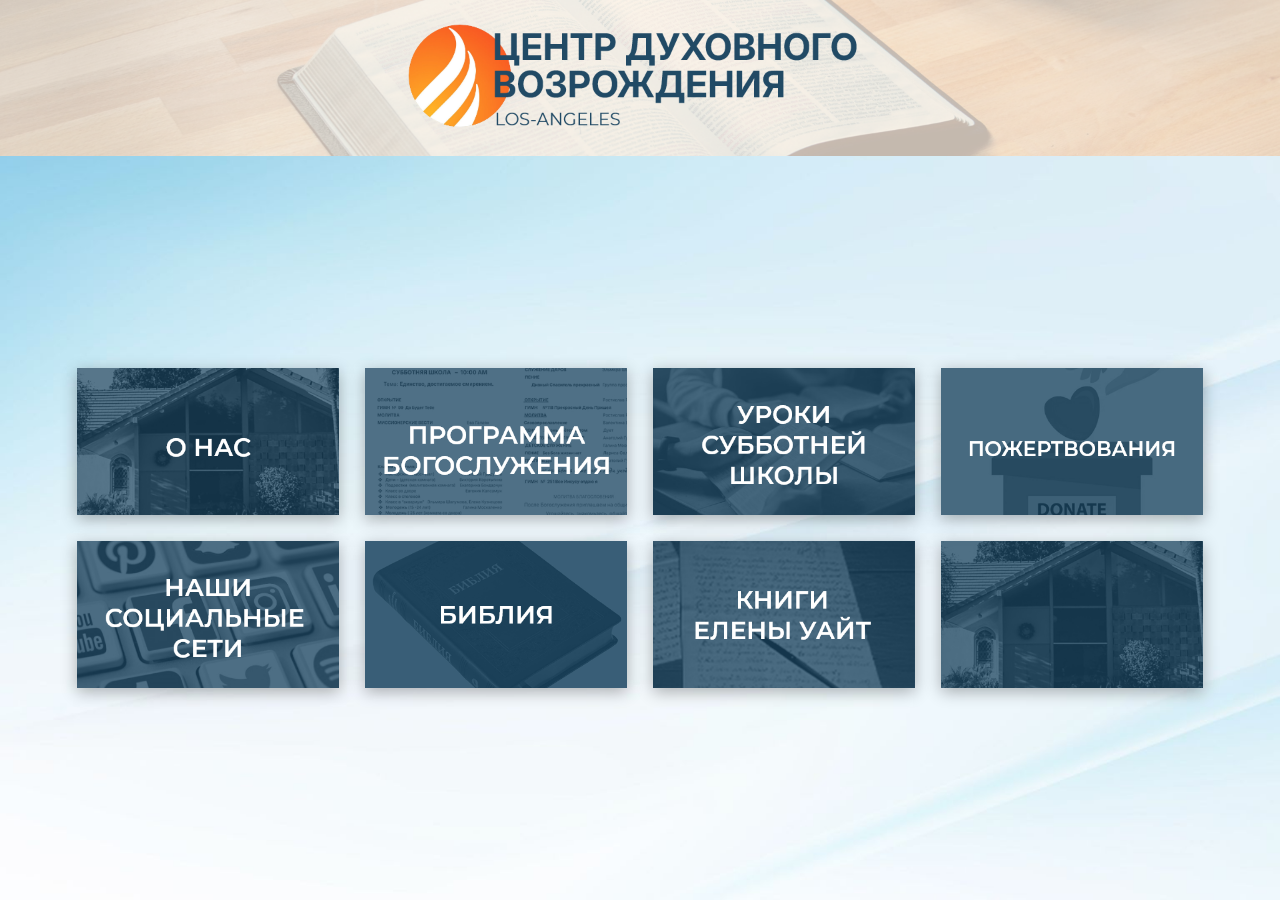
==== index.html @ 753c7f09 "Initial upload" ====
<!DOCTYPE html>
<html lang="ru">
<head>
    <meta charset="UTF-8">
    <meta name="viewport" content="width=device-width, initial-scale=1.0">
    <title>Инфо-меню</title>
    <link rel="stylesheet" href="css/style.css">
</head>
<body>
    <div class="kiosk-container">
        <header class="main-header">
            <img src="images/header.png" alt="Header" class="header-img">
        </header>
        
        <main class="button-grid">
            <a href="about.html" class="grid-item" style="background-image: url('images/btn1.png');"></a>
            <a href="https://sites.google.com/view/sdaschedule" class="grid-item" style="background-image: url('images/btn2.png');"></a>
            <a href="https://esd.adventist.org/sabbath-school-lessons/" class="grid-item" style="background-image: url('images/btn3.png');"></a>
            <a href="https://adventistgiving.org/donate/ANPPPG" class="grid-item" style="background-image: url('images/btn4.png');"></a>
            <a href="https://adventistla.org" class="grid-item" style="background-image: url('images/btn5.png');"></a>
            <a href="https://www.bible.com/ru/bible/400/JHN.1.SYNO" class="grid-item" style="background-image: url('images/btn6.png');"></a>
            <a href="https://m.egwwritings.org/ru" class="grid-item" style="background-image: url('images/btn7.png');"></a>
            <a href="" class="grid-item" style="background-image: url('images/btn8.png');"></a>
        </main>
    </div>
</body>
</html>
---- css/style.css ----
/* 1. Общие настройки */
* {
    margin: 0;
    padding: 0;
    box-sizing: border-box;
}

body, html {
    width: 100%;
    min-height: 100vh;
    background-color: #000;
    font-family: sans-serif;
    overflow-x: hidden;
}

/* 2. Главная страница (Меню) */
.kiosk-container {
    width: 100%;
    min-height: 100vh;
    display: flex;
    flex-direction: column;
    background: url('../images/hero.jpg') no-repeat center center / cover;
    background-attachment: fixed;
}

/* Шапка на всю ширину */
.main-header {
    width: 100%;
    flex: 0 0 auto;
}

.header-img {
    width: 100%;
    height: auto;
    display: block;
    object-fit: cover;
}

/* Сетка кнопок */
.button-grid {
    flex: 1;
    display: grid;
    grid-template-columns: repeat(4, 1fr); /* 4 колонки для ПК */
    grid-template-rows: auto auto;
    gap: 2vw; /* Гибкий отступ между кнопками */
    padding: 4vw 6vw; /* Гибкие отступы от краев экрана */
    align-content: center;
}

.grid-item {
    display: block;
    background-size: cover;
    background-position: center;
    background-repeat: no-repeat;
    text-decoration: none;
    aspect-ratio: 16 / 9; /* Пропорция кнопок из XD */
    transition: transform 0.1s ease;
    box-shadow: 0 4px 15px rgba(0,0,0,0.3);
}

.grid-item:active {
    transform: scale(0.96);
}

/* 3. Внутренняя страница (Контент) */
.page-wrapper {
    position: relative;
    width: 100%;
    height: auto;
}

.full-page-img {
    width: 100%;
    height: auto;
    display: block;
}

/* Кнопка Домой: Фиксированные % для сохранения позиции и масштаба */
.home-link {
    position: absolute;
    /* Позиция относительно page.jpg (расчет от 1920x1080) */
    top: 4.81%;  /* 52px / 1080px */
    left: 7.29%; /* 140px / 1920px */
    z-index: 100;
    width: 8.33%; /* 160px / 1920px */
    min-width: 60px; /* Защита от чрезмерного уменьшения */
    background: none;
    border: none;
    padding: 0;
}

.home-img {
    width: 100%;
    height: auto;
    display: block;
    filter: drop-shadow(0 2px 5px rgba(0,0,0,0.2));
}

/* 4. Адаптация под смартфоны (Экран меньше 768px) */
@media (max-width: 768px) {
    .button-grid {
        grid-template-columns: repeat(2, 1fr); /* 2 колонки на телефонах */
        gap: 15px;
        padding: 20px;
    }

    .home-link {
        /* На телефонах смещаем чуть ближе к углу для удобства */
        top: 3%;
        left: 5%;
        width: 15%; /* Делаем чуть крупнее относительно экрана телефона */
    }
}
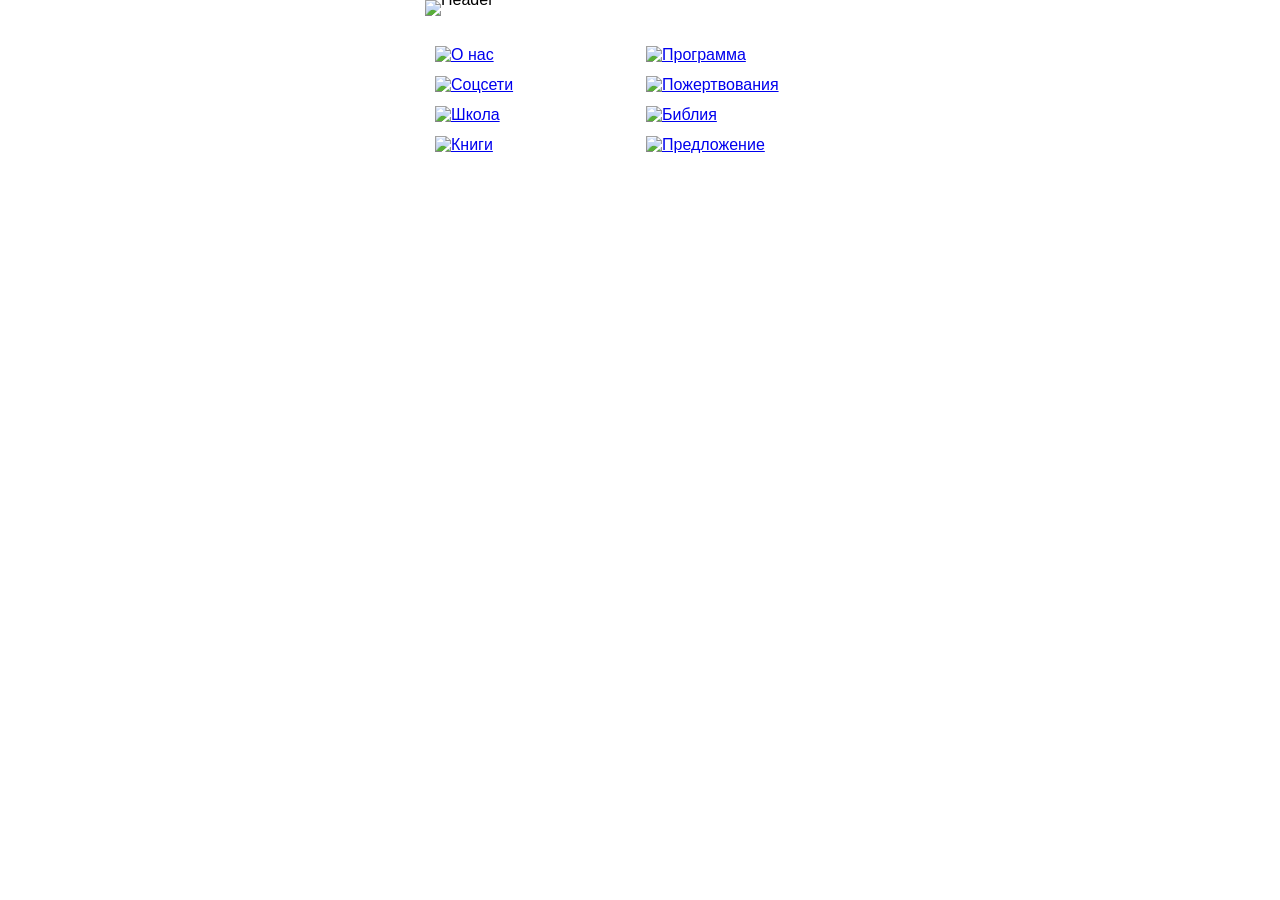
==== commit c069d753: "Update index.html" ====
--- a/index.html
+++ b/index.html
@@ -3,25 +3,90 @@
 <head>
     <meta charset="UTF-8">
     <meta name="viewport" content="width=device-width, initial-scale=1.0">
-    <title>Инфо-меню</title>
-    <link rel="stylesheet" href="css/style.css">
+    <title>Меню - Центр Духовного Возрождения</title>
+    <style>
+        /* Базовые сбросы */
+        * { box-sizing: border-box; margin: 0; padding: 0; }
+        
+        body {
+            background: url('images/background.jpg') no-repeat center top;
+            background-size: cover;
+            background-attachment: fixed;
+            display: flex;
+            justify-content: center;
+            min-height: 100vh;
+            font-family: -apple-system, sans-serif;
+        }
+
+        /* Главный контейнер ровно 430px */
+        .main-container {
+            width: 430px;
+            display: flex;
+            flex-direction: column;
+            align-items: center;
+        }
+
+        /* Шапка без отступов сверху и по бокам */
+        .header-top {
+            width: 100%;
+            line-height: 0; /* Убирает микро-отступ под картинкой */
+            margin-bottom: 30px; /* Тот самый отступ до кнопок */
+        }
+
+        .header-top img {
+            width: 100%;
+            height: auto;
+            display: block;
+        }
+
+        /* Сетка кнопок */
+        .grid-container {
+            display: grid;
+            grid-template-columns: repeat(2, 1fr);
+            gap: 12px;
+            width: 100%;
+            padding: 0 10px; /* Небольшой отступ кнопок от краев контейнера */
+        }
+
+        .grid-container a {
+            display: block;
+            width: 100%;
+        }
+
+        .grid-container img {
+            width: 100%;
+            height: auto;
+            display: block;
+        }
+
+        /* Адаптивность для экранов меньше 430px */
+        @media (max-width: 430px) {
+            .main-container {
+                width: 100%;
+            }
+        }
+    </style>
 </head>
 <body>
-    <div class="kiosk-container">
-        <header class="main-header">
-            <img src="images/header.png" alt="Header" class="header-img">
+
+    <div class="main-container">
+        <!-- Шапка: вплотную к верху и бокам -->
+        <header class="header-top">
+            <img src="images/header.svg" alt="Header">
         </header>
-        
-        <main class="button-grid">
-            <a href="about.html" class="grid-item" style="background-image: url('images/btn1.png');"></a>
-            <a href="https://sites.google.com/view/sdaschedule" class="grid-item" style="background-image: url('images/btn2.png');"></a>
-            <a href="https://esd.adventist.org/sabbath-school-lessons/" class="grid-item" style="background-image: url('images/btn3.png');"></a>
-            <a href="https://adventistgiving.org/donate/ANPPPG" class="grid-item" style="background-image: url('images/btn4.png');"></a>
-            <a href="https://adventistla.org" class="grid-item" style="background-image: url('images/btn5.png');"></a>
-            <a href="https://www.bible.com/ru/bible/400/JHN.1.SYNO" class="grid-item" style="background-image: url('images/btn6.png');"></a>
-            <a href="https://m.egwwritings.org/ru" class="grid-item" style="background-image: url('images/btn7.png');"></a>
-            <a href="" class="grid-item" style="background-image: url('images/btn8.png');"></a>
+
+        <!-- Сетка кнопок через 150px от шапки -->
+        <main class="grid-container">
+            <a href="about.html"><img src="images/about.svg" alt="О нас"></a>
+            <a href="program.html"><img src="images/program.svg" alt="Программа"></a>
+            <a href="social.html"><img src="images/social.svg" alt="Соцсети"></a>
+            <a href="donate.html"><img src="images/donate.svg" alt="Пожертвования"></a>
+            <a href="school.html"><img src="images/school.svg" alt="Школа"></a>
+            <a href="bible.html"><img src="images/bible.svg" alt="Библия"></a>
+            <a href="books.html"><img src="images/books.svg" alt="Книги"></a>
+            <a href="offer.html"><img src="images/offer.svg" alt="Предложение"></a>
         </main>
     </div>
+
 </body>
 </html>
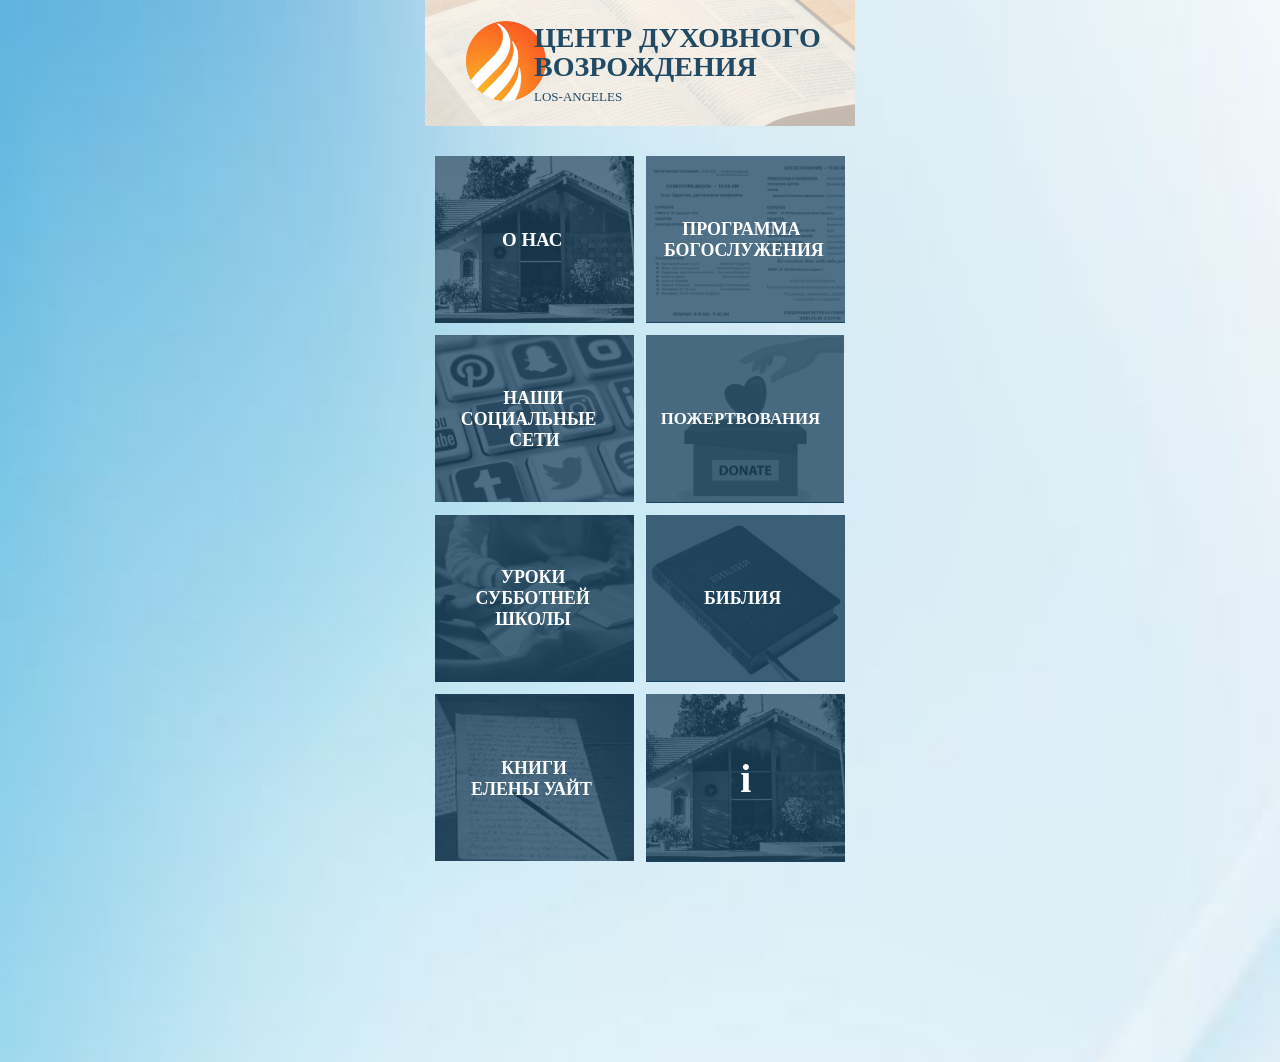
==== commit c693d350: "Add files via upload" ====
--- a/index.html
+++ b/index.html
@@ -7,7 +7,7 @@
     <style>
         /* Базовые сбросы */
         * { box-sizing: border-box; margin: 0; padding: 0; }
-        
+
         body {
             background: url('images/background.jpg') no-repeat center top;
             background-size: cover;
@@ -24,13 +24,15 @@
             display: flex;
             flex-direction: column;
             align-items: center;
+            /* ДОБАВЛЕНО: Отступ снизу для прокрутки */
+            padding-bottom: 200px; 
         }
 
         /* Шапка без отступов сверху и по бокам */
         .header-top {
             width: 100%;
-            line-height: 0; /* Убирает микро-отступ под картинкой */
-            margin-bottom: 30px; /* Тот самый отступ до кнопок */
+            line-height: 0; 
+            margin-bottom: 30px; 
         }
 
         .header-top img {
@@ -45,7 +47,7 @@
             grid-template-columns: repeat(2, 1fr);
             gap: 12px;
             width: 100%;
-            padding: 0 10px; /* Небольшой отступ кнопок от краев контейнера */
+            padding: 0 10px; 
         }
 
         .grid-container a {
@@ -68,25 +70,23 @@
     </style>
 </head>
 <body>
-
     <div class="main-container">
         <!-- Шапка: вплотную к верху и бокам -->
         <header class="header-top">
             <img src="images/header.svg" alt="Header">
         </header>
 
-        <!-- Сетка кнопок через 150px от шапки -->
+        <!-- Сетка кнопок -->
         <main class="grid-container">
             <a href="about.html"><img src="images/about.svg" alt="О нас"></a>
-            <a href="program.html"><img src="images/program.svg" alt="Программа"></a>
+            <a href="https://sites.google.com/view/sdaschedule"><img src="images/program.svg" alt="Программа"></a>
             <a href="social.html"><img src="images/social.svg" alt="Соцсети"></a>
-            <a href="donate.html"><img src="images/donate.svg" alt="Пожертвования"></a>
-            <a href="school.html"><img src="images/school.svg" alt="Школа"></a>
-            <a href="bible.html"><img src="images/bible.svg" alt="Библия"></a>
-            <a href="books.html"><img src="images/books.svg" alt="Книги"></a>
+            <a href="https://adventistgiving.org/donate/ANPPPG"><img src="images/donate.svg" alt="Пожертвования"></a>
+            <a href="https://esd.adventist.org/sabbath-school-lessons"><img src="images/school.svg" alt="Школа"></a>
+            <a href="https://www.bible.com/ru/bible/400/JHN.1.SYNO"><img src="images/bible.svg" alt="Библия"></a>
+            <a href="https://m.egwwritings.org/ru"><img src="images/books.svg" alt="Книги"></a>
             <a href="offer.html"><img src="images/offer.svg" alt="Предложение"></a>
         </main>
     </div>
-
 </body>
 </html>
